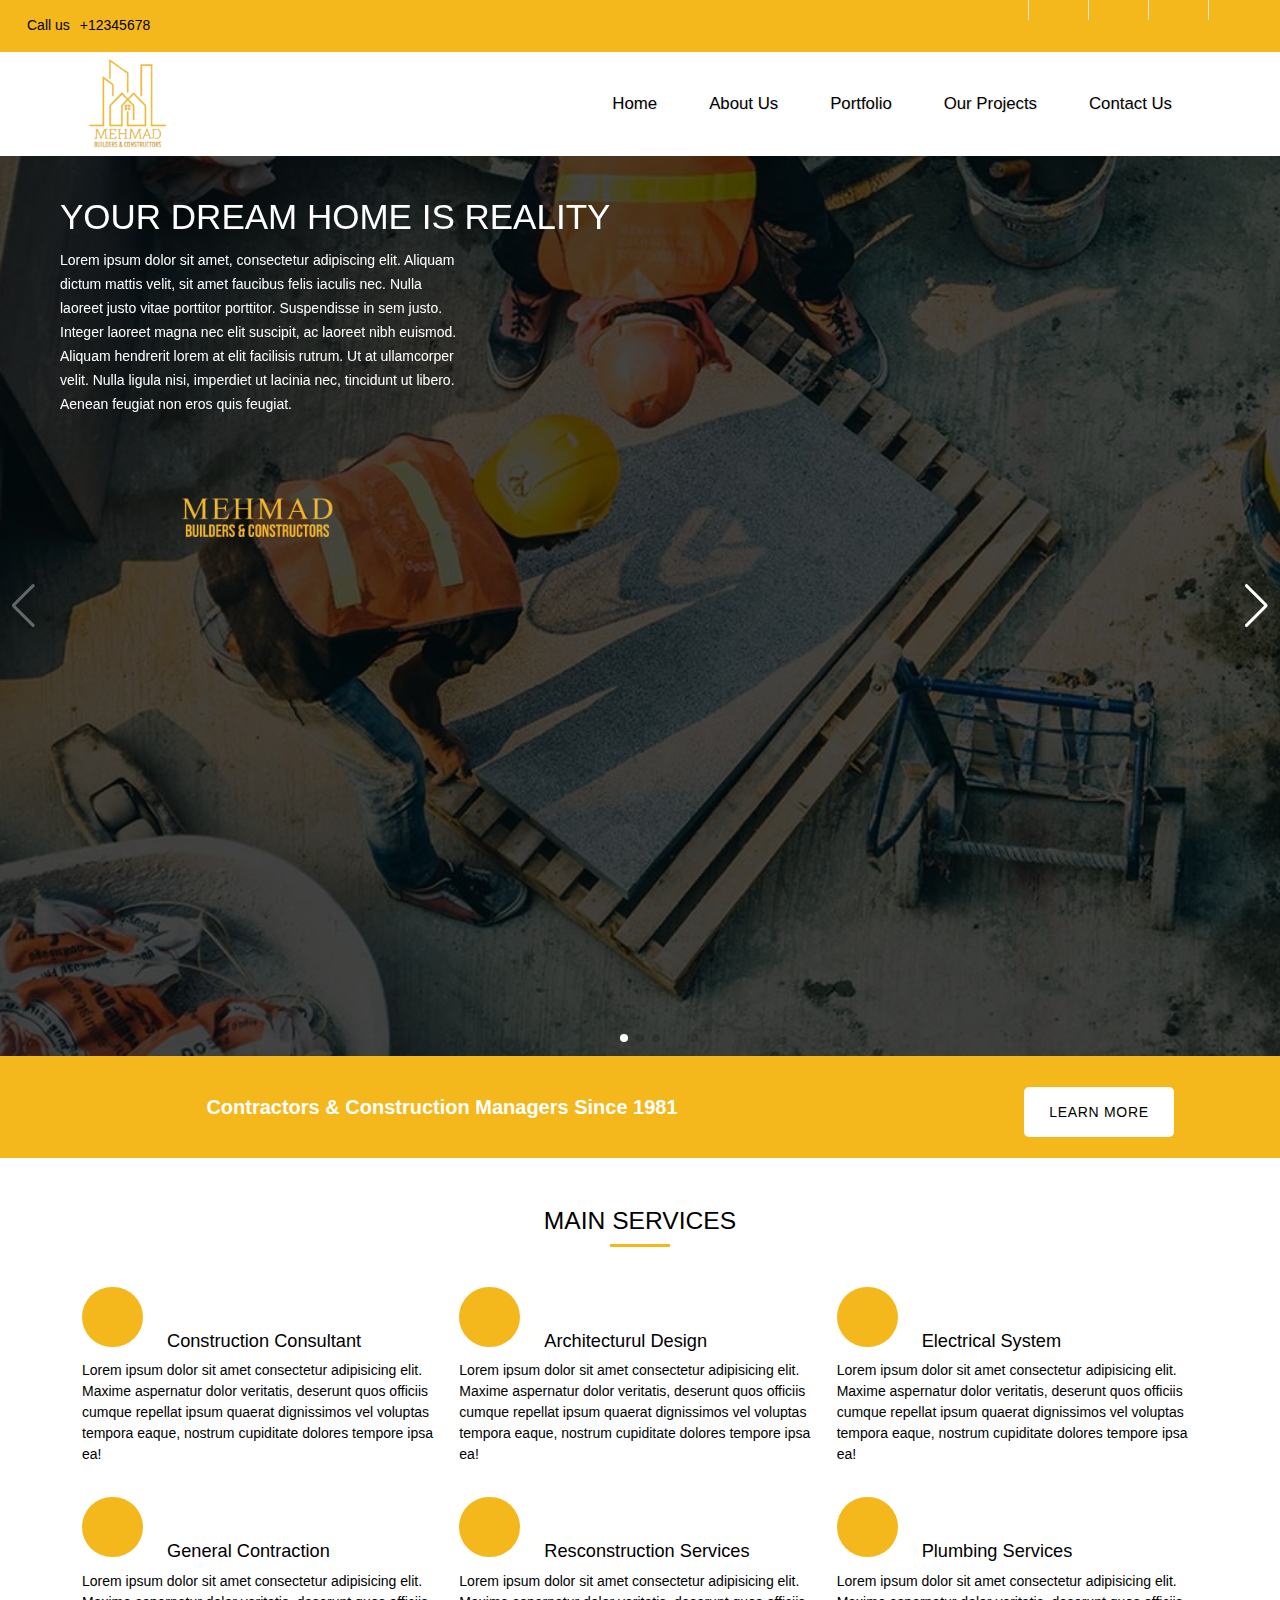
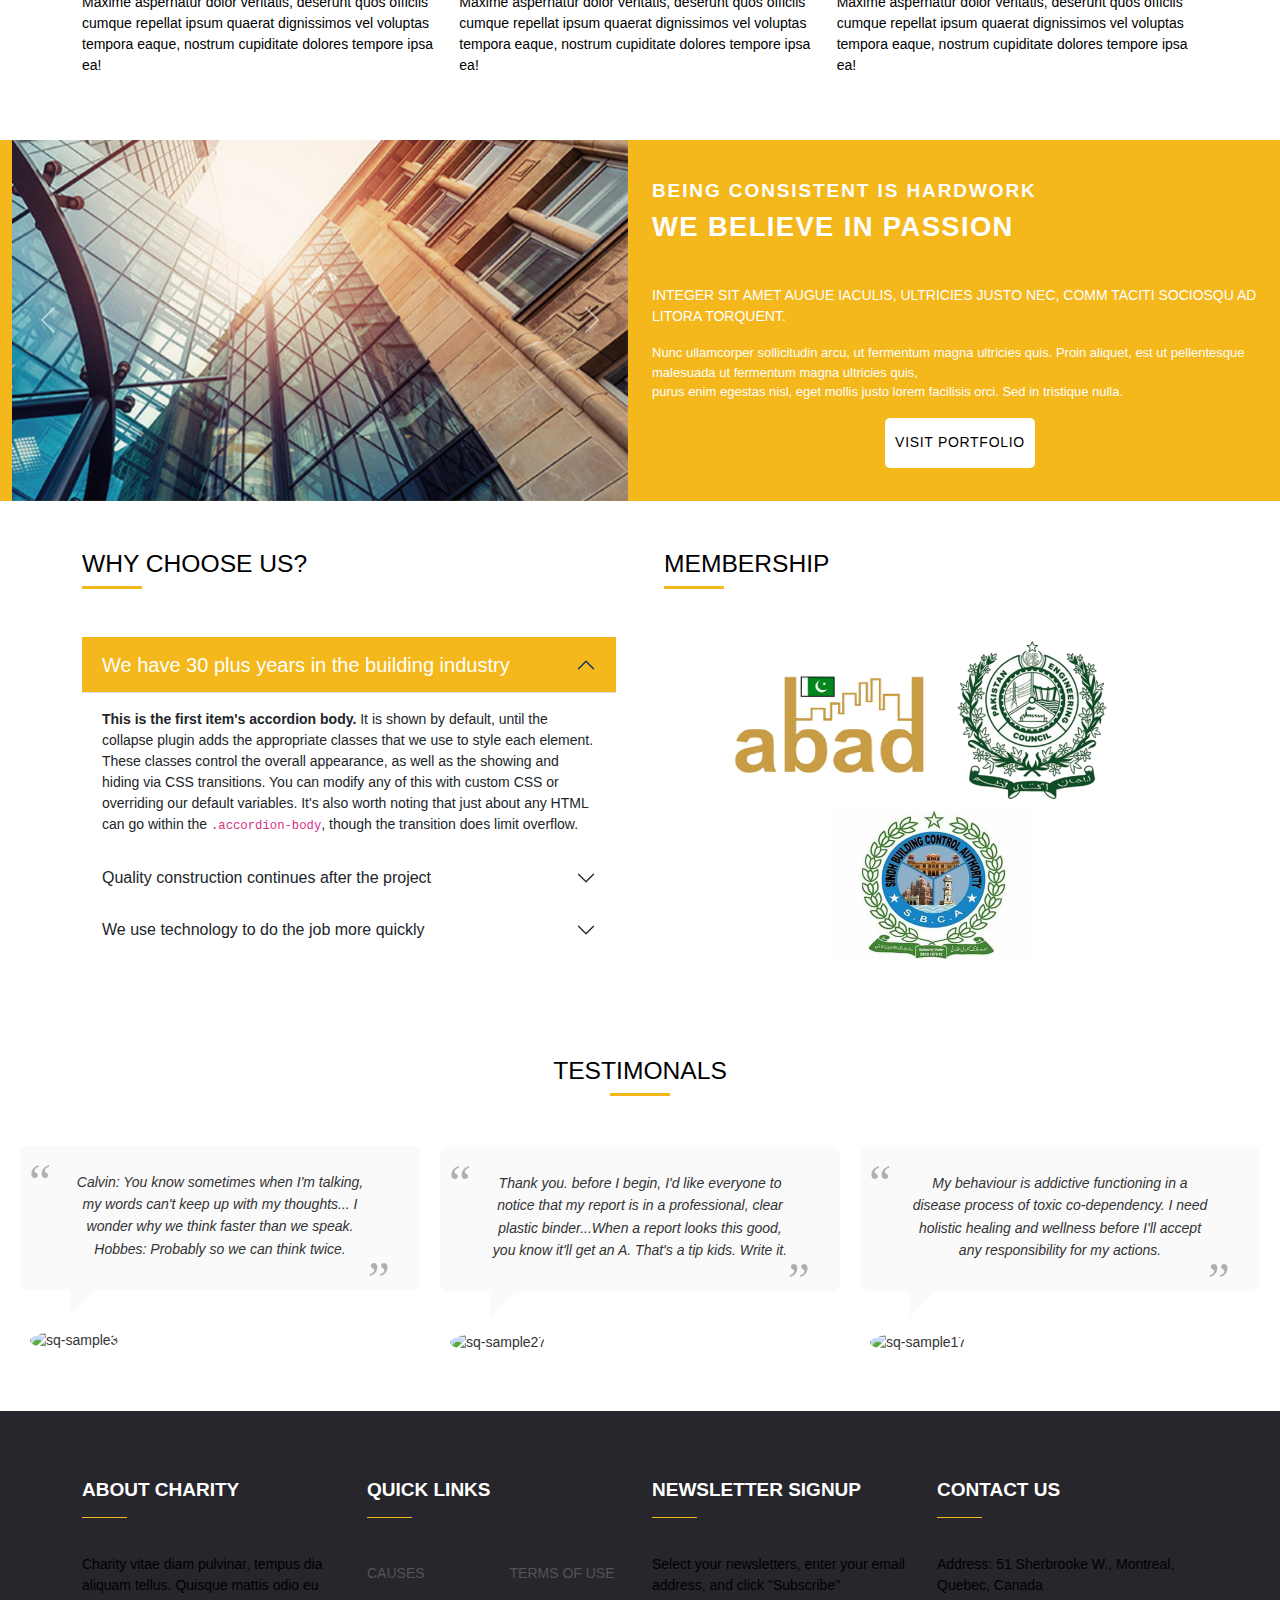
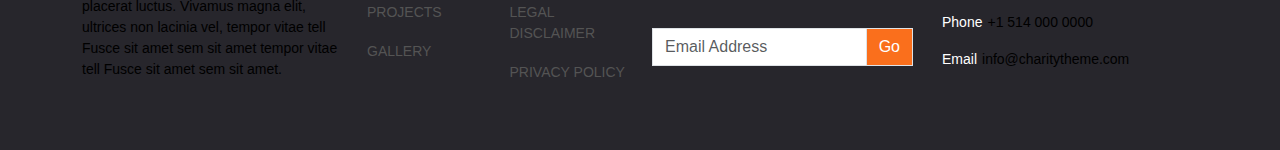
==== index.html @ 66dd7ca7 "landing page" ====
<!DOCTYPE html>
<html lang="en">

<head>
    <meta charset="UTF-8">
    <meta name="viewport" content="width=device-width, initial-scale=1.0">
    <title>Home</title>
    <!-- swiper -->
    <link rel="stylesheet" href="main.js">
    <link rel="stylesheet" href="https://cdn.jsdelivr.net/npm/swiper@11/swiper-bundle.min.css" />
    <!-- Font Awsome cdn -->
    <link rel="stylesheet" href="https://cdnjs.cloudflare.com/ajax/libs/font-awesome/6.6.0/css/all.min.css"
        integrity="sha512-Kc323vGBEqzTmouAECnVceyQqyqdsSiqLQISBL29aUW4U/M7pSPA/gEUZQqv1cwx4OnYxTxve5UMg5GT6L4JJg=="
        crossorigin="anonymous" referrerpolicy="no-referrer" />
    <!-- bootstrap link -->
    <link rel="stylesheet" href="https://cdn.jsdelivr.net/npm/bootstrap@5.3.3/dist/css/bootstrap.min.css">
    <!-- custom css -->
    <link rel="stylesheet" href="style.css">
</head>

<body>
    <!-- top bar -->
    <div id="top" class="container bg-body-secondary "></div>
    <div id="topBar" class="row ">
        <div id="lowerTopBar" class="col-md-6">
            <div class="call">
                <i style="padding-right: 15px;; font-size: larger;" class="fa-solid fa-phone-flip"></i>
                <p>Call us</p>
                <p style="padding-left: 10px;">+12345678</p>
            </div>
        </div>
        <div class="col-md-6">
            <div class="icons">
                <div class="fb">
                    <i style="color: white;" class="fa-brands fa-facebook-f"></i>
                </div>
                <div class="fb">
                    <i style="color: white;" class="fa-brands fa-twitter"></i>
                </div>
                <div class="fb">
                    <i style="color: white;" class="fa-brands fa-google-plus-g"></i>
                </div>
                <div class="fb">
                    <i style="color: white;" class="fa-brands fa-linkedin-in"></i>
                </div>
            </div>
        </div>
    </div>
    </div>
    <!-- navbar -->
    <nav class="navbar navbar-expand-lg p-0">
        <div class="container ">
            <a class="navbar-brand" href="#">
                <img style="max-width: 94px;" class="w-100 h-auto" src="assets/resize.png" alt="">
            </a>
            <button class="navbar-toggler" type="button" data-bs-toggle="collapse" data-bs-target="#navbarNav"
                aria-controls="navbarNav" aria-expanded="false" aria-label="Toggle navigation">
                <span class="navbar-toggler-icon"></span>
            </button>
            <div class="collapse navbar-collapse " id="navbarNav">
                <ul class="navbar-nav w-100 justify-content-end">
                    <li class="nav-item">
                        <a class="nav-link active" aria-current="page" href="#">Home</a>
                    </li>
                    <li class="nav-item">
                        <a class="nav-link active" aria-current="page" href="#">About Us</a>
                    </li>
                    <li class="nav-item">
                        <a class="nav-link active" aria-current="page" href="#">Portfolio</a>
                    </li>
                    <li class="nav-item">
                        <a class="nav-link active" aria-current="page" href="#">Our Projects</a>
                    </li>
                    <li class="nav-item">
                        <a class="nav-link active" aria-current="page" href="#">Contact Us</a>
                    </li>

                </ul>
            </div>
        </div>
    </nav>
    <!-- slider -->


    <div style="--swiper-navigation-color: #fff; --swiper-pagination-color: #fff" class="swiper mySwiper">
        <div class="parallax-bg" style="
            background-image: url(assets/construction-workers_t20_0AygKV.jpg);
            background-position: center;
            opacity: 0.3;
            " data-swiper-parallax="-23%">
        </div>
        <div class="swiper-wrapper">
            <div class="swiper-slide">
                <div class="title" data-swiper-parallax="-300">Your dream home is reality</div>
                <div class="text" data-swiper-parallax="-100">
                    <p style="color: white;">
                        Lorem ipsum dolor sit amet, consectetur adipiscing elit. Aliquam
                        dictum mattis velit, sit amet faucibus felis iaculis nec. Nulla
                        laoreet justo vitae porttitor porttitor. Suspendisse in sem justo.
                        Integer laoreet magna nec elit suscipit, ac laoreet nibh euismod.
                        Aliquam hendrerit lorem at elit facilisis rutrum. Ut at
                        ullamcorper velit. Nulla ligula nisi, imperdiet ut lacinia nec,
                        tincidunt ut libero. Aenean feugiat non eros quis feugiat.
                    </p>
                    <img style=" height: auto; width: 100%;" src="assets/text.png"
                        alt="Mehmad Builders and Constructors">
                </div>
            </div>
            <div class="swiper-slide">
                <div class="title" data-swiper-parallax="-300">innovation meets transformation</div>
                <div class="text" data-swiper-parallax="-100">
                    <p style="color: white;">
                        Lorem ipsum dolor sit amet, consectetur adipiscing elit. Aliquam
                        dictum mattis velit, sit amet faucibus felis iaculis nec. Nulla
                        laoreet justo vitae porttitor porttitor. Suspendisse in sem justo.
                        Integer laoreet magna nec elit suscipit, ac laoreet nibh euismod.
                        Aliquam hendrerit lorem at elit facilisis rutrum. Ut at
                        ullamcorper velit. Nulla ligula nisi, imperdiet ut lacinia nec,
                        tincidunt ut libero. Aenean feugiat non eros quis feugiat.
                    </p>
                    <img style="height: auto; width: 100%;" src="assets/text.png"
                        alt="Mehmad Builders and Constructors">
                </div>
            </div>
            <div class="swiper-slide">
                <div class="title" data-swiper-parallax="-300">we nail it</div>
                <div class="text" data-swiper-parallax="-100">
                    <p style="color: white;">
                        Lorem ipsum dolor sit amet, consectetur adipiscing elit. Aliquam
                        dictum mattis velit, sit amet faucibus felis iaculis nec. Nulla
                        laoreet justo vitae porttitor porttitor. Suspendisse in sem justo.
                        Integer laoreet magna nec elit suscipit, ac laoreet nibh euismod.
                        Aliquam hendrerit lorem at elit facilisis rutrum. Ut at
                        ullamcorper velit. Nulla ligula nisi, imperdiet ut lacinia nec,
                        tincidunt ut libero. Aenean feugiat non eros quis feugiat.
                    </p>
                    <img style="height: auto; width: 100%;" src="assets/text.png"
                        alt="Mehmad Builders and Constructors">
                </div>
            </div>
        </div>
        <div class="swiper-button-next"></div>
        <div class="swiper-button-prev"></div>
        <div class="swiper-pagination"></div>
    </div>


    <!-- lowersection -->
    <div class="lower">
        <div class="container">
            <div id="lowerRow" class="row ">
                <div class="col-md-8 m-auto">
                    <h2 class="secHeading m-auto">Contractors & Construction Managers Since 1981</h2>
                </div>
                <div class="col-md-4 m-auto text-right text-center-mobile">
                    <div class="lowerBtn">
                        <button class="LowerBtn">learn more</button>
                    </div>
                </div>
            </div>
        </div>
    </div>
    <!-- services -->
    <div class="container mt-5 ">
        <h2 class="servHeading text-center">main services</h2>
        <div class="line m-auto"></div>
        <div class="row g-3 mt-2 pt-3">
            <div class="col-md-4">
                <div style="align-items: baseline;" class="d-flex">
                    <i id="serveIcon" class="fa-solid fa-person-chalkboard"></i>
                    <h3 class="servHead ps-4">construction consultant</h3>
                </div>
                <p>Lorem ipsum dolor sit amet consectetur adipisicing elit.
                    Maxime aspernatur dolor veritatis, deserunt quos officiis
                    cumque repellat ipsum quaerat dignissimos vel voluptas
                    tempora eaque, nostrum cupiditate dolores tempore ipsa ea!
                </p>
            </div>
            <div class="col-md-4">
                <div style="align-items: baseline;" class="d-flex">
                    <i id="serveIcon" class="fa-solid fa-compass-drafting"></i>
                    <h3 class="servHead ps-4">architecturul design</h3>
                </div>
                <p>Lorem ipsum dolor sit amet consectetur adipisicing elit.
                    Maxime aspernatur dolor veritatis, deserunt quos officiis
                    cumque repellat ipsum quaerat dignissimos vel voluptas
                    tempora eaque, nostrum cupiditate dolores tempore ipsa ea!
                </p>
            </div>
            <div class="col-md-4">
                <div style="align-items: baseline;" class="d-flex">
                    <i id="serveIcon" class="fa-solid fa-lightbulb"></i>
                    <h3 class="servHead ps-4">electrical system</h3>
                </div>
                <p>Lorem ipsum dolor sit amet consectetur adipisicing elit.
                    Maxime aspernatur dolor veritatis, deserunt quos officiis
                    cumque repellat ipsum quaerat dignissimos vel voluptas
                    tempora eaque, nostrum cupiditate dolores tempore ipsa ea!
                </p>
            </div>
            <div class="col-md-4">
                <div style="align-items: baseline;" class="d-flex">
                    <i id="serveIcon" class="fa-solid fa-file-contract"></i>
                    <h3 class="servHead ps-4">general contraction</h3>
                </div>
                <p>Lorem ipsum dolor sit amet consectetur adipisicing elit.
                    Maxime aspernatur dolor veritatis, deserunt quos officiis
                    cumque repellat ipsum quaerat dignissimos vel voluptas
                    tempora eaque, nostrum cupiditate dolores tempore ipsa ea!
                </p>
            </div>
            <div class="col-md-4">
                <div style="align-items: baseline;" class="d-flex">
                    <i id="serveIcon" class="fa-solid fa-oil-well"></i>
                    <h3 class="servHead ps-4">Resconstruction Services</h3>
                </div>
                <p>Lorem ipsum dolor sit amet consectetur adipisicing elit.
                    Maxime aspernatur dolor veritatis, deserunt quos officiis
                    cumque repellat ipsum quaerat dignissimos vel voluptas
                    tempora eaque, nostrum cupiditate dolores tempore ipsa ea!
                </p>
            </div>
            <div class="col-md-4">
                <div style="align-items: baseline;" class="d-flex">
                    <i id="serveIcon" class="fa-solid fa-wrench"></i>
                    <h3 class="servHead ps-4">plumbing services</h3>
                </div>
                <p>Lorem ipsum dolor sit amet consectetur adipisicing elit.
                    Maxime aspernatur dolor veritatis, deserunt quos officiis
                    cumque repellat ipsum quaerat dignissimos vel voluptas
                    tempora eaque, nostrum cupiditate dolores tempore ipsa ea!
                </p>
            </div>
        </div>
    </div>
    <!-- our work -->
    <div class="container-fluid mt-5">
        <div id="myspon" class="row">
            <div id="carouselExample" class="carousel slide col-lg-6 ">
                <div class="carousel-inner">
                    <div class="carousel-item active">
                        <img src="assets2/1.png" class="d-block w-100" alt="...">
                    </div>
                    <div class="carousel-item">
                        <img src="assets2/Untitled design.png" class="d-block w-100" alt="...">
                    </div>
                </div>
                <button class="carousel-control-prev" type="button" data-bs-target="#carouselExample"
                    data-bs-slide="prev">
                    <span class="carousel-control-prev-icon" aria-hidden="true"></span>
                    <span class="visually-hidden">Previous</span>
                </button>
                <button class="carousel-control-next" type="button" data-bs-target="#carouselExample"
                    data-bs-slide="next">
                    <span class="carousel-control-next-icon" aria-hidden="true"></span>
                    <span class="visually-hidden">Next</span>
                </button>
            </div>
            <div id="spon" class="col-lg-6 m-md-auto">
                <h4 class="sponhead">being consistent is hardwork</h4>
                <h2 class="sponhead2">we believe in passion</h2>
                <div class="sponLine"></div>
                <p class="sponhead3">
                    Integer sit amet augue iaculis, ultricies justo nec, comm taciti sociosqu ad litora torquent.
                </p>
                <p class="sponhead4">
                    Nunc ullamcorper sollicitudin arcu, ut fermentum magna ultricies quis. Proin aliquet, est ut
                    pellentesque malesuada ut fermentum magna ultricies quis, <br>
                    purus enim egestas nisl, eget mollis justo lorem facilisis orci. Sed in tristique nulla.
                </p>
                <div style="margin-bottom: 10px;" class="text-center">
                    <button class="LowerBtn">visit Portfolio</button>
                </div>
            </div>
        </div>
    </div>
    <!-- facts -->

    <!-- <div id="factImg">
        <div class="container">

        </div>
    </div> -->
    <!-- why choose us? -->
    <div class="container my-5">
        <div class="row g-5">
            <div class="col-md-6">
                <h2 class="servHeadingCert ">why choose us?</h2>
                <div class="lineCert "></div>
                <div class="accordion mt-5" id="accordionExample">
                    <div style="border: none;" class="accordion-item ">
                        <h2 class="accordion-header ">
                            <button class="accordion-button acorBtn rounded-0" type="button" data-bs-toggle="collapse"
                                data-bs-target="#collapseOne" aria-expanded="true" aria-controls="collapseOne">
                                We have 30 plus years in the building industry
                            </button>
                        </h2>
                        <div id="collapseOne" class="accordion-collapse collapse show"
                            data-bs-parent="#accordionExample">
                            <div class="accordion-body">
                                <strong>This is the first item's accordion body.</strong> It is shown by default, until
                                the collapse plugin adds the appropriate classes that we use to style each element.
                                These classes control the overall appearance, as well as the showing and hiding via CSS
                                transitions. You can modify any of this with custom CSS or overriding our default
                                variables. It's also worth noting that just about any HTML can go within the
                                <code>.accordion-body</code>, though the transition does limit overflow.
                            </div>
                        </div>
                    </div>
                    <div style="border: none;" class="accordion-item">
                        <h2 class="accordion-header">
                            <button class="accordion-button collapsed rounded-0" type="button" data-bs-toggle="collapse"
                                data-bs-target="#collapseTwo" aria-expanded="false" aria-controls="collapseTwo">
                                Quality construction continues after the project
                            </button>
                        </h2>
                        <div id="collapseTwo" class="accordion-collapse collapse" data-bs-parent="#accordionExample">
                            <div class="accordion-body">
                                <strong>This is the second item's accordion body.</strong> It is hidden by default,
                                until the collapse plugin adds the appropriate classes that we use to style each
                                element. These classes control the overall appearance, as well as the showing and hiding
                                via CSS transitions. You can modify any of this with custom CSS or overriding our
                                default variables. It's also worth noting that just about any HTML can go within the
                                <code>.accordion-body</code>, though the transition does limit overflow.
                            </div>
                        </div>
                    </div>
                    <div style="border: none;" class="accordion-item">
                        <h2 class="accordion-header">
                            <button class="accordion-button collapsed rounded-0" type="button" data-bs-toggle="collapse"
                                data-bs-target="#collapseThree" aria-expanded="false" aria-controls="collapseThree">
                                We use technology to do the job more quickly
                            </button>
                        </h2>
                        <div id="collapseThree" class="accordion-collapse collapse" data-bs-parent="#accordionExample">
                            <div class="accordion-body">
                                <strong>This is the third item's accordion body.</strong> It is hidden by default, until
                                the collapse plugin adds the appropriate classes that we use to style each element.
                                These classes control the overall appearance, as well as the showing and hiding via CSS
                                transitions. You can modify any of this with custom CSS or overriding our default
                                variables. It's also worth noting that just about any HTML can go within the
                                <code>.accordion-body</code>, though the transition does limit overflow.
                            </div>
                        </div>
                    </div>
                </div>
            </div>
            <div class="col-md-6">
                <h2 class="servHeadingCert">Membership</h2>
                <div class="lineCert mb-5"></div>
                <div class="cert mt-5 text-center ">
                    <img class="cert1" src="assets/Abad-Logo-copy.jpg" alt="">
                    <img class="cert2" src="assets/Pakistan_Engineering_Council_logo-1.png" alt="">
                    <img class="cert3" src="assets/sbca.jpg" alt="">
                </div>
            </div>
        </div>
    </div>
    <!-- testimonals -->
    <h2 class="servHeading text-center pt-5 mt-5">testimonals</h2>
    <div class="line m-auto"></div>
    <div id="body">
        <figure class="snip1157 mt-5">
            <blockquote>Calvin: You know sometimes when I'm talking, my words can't keep up with my thoughts...
                I wonder why we think faster than we speak. Hobbes: Probably so we can think twice.
                <div class="arrow"></div>
            </blockquote>
            <img src="https://s3-us-west-2.amazonaws.com/s.cdpn.io/331810/sq-sample3.jpg" alt="sq-sample3" />
        </figure>
        <figure class="snip1157 hover">
            <blockquote>Thank you. before I begin, I'd like everyone to notice that my report is in a professional,
                clear plastic binder...When a report looks this good, you know it'll get an A. That's a tip kids. Write
                it.
                <div class="arrow"></div>
            </blockquote>
            <img src="https://s3-us-west-2.amazonaws.com/s.cdpn.io/331810/sq-sample27.jpg" alt="sq-sample27" />
        </figure>
        <figure class="snip1157">
            <blockquote>My behaviour is addictive functioning in a disease process of toxic co-dependency.
                I need holistic healing and wellness before I'll accept any responsibility for my actions.
                <div class="arrow"></div>
            </blockquote>
            <img src="https://s3-us-west-2.amazonaws.com/s.cdpn.io/331810/sq-sample17.jpg" alt="sq-sample17" />
        </figure>
    </div>
    
    <!-- footer -->
    <div id="footer" class="container-fluid my-5">
        <div class="container">
            <div class="row py-5">
                <div class="col-md-3">
                    <h5 class="feat">about charity</h5>
                    <div class="sponLine my-3 "></div>
                    <p style="font-size: small; padding-top:20px; font-size: 0.875rem;">
                        Charity vitae diam pulvinar, tempus dia aliquam tellus. Quisque mattis odio eu
                        placerat luctus. Vivamus magna elit, ultrices non lacinia vel, tempor vitae tell Fusce sit amet
                        sem sit amet
                        tempor vitae tell Fusce sit amet sem sit amet.
                    </p>
                </div>
                <div class="col-md-3">
                    <h5 class="feat">quick links</h5>
                    <div class="sponLine my-3 "></div>
                    <div class="row">
                        <div class="col-md-6">
                            <ul class="link">
                                <a href="">
                                    <li>causes</li>
                                </a>
                                <a href="">
                                    <li>projects</li>
                                </a>
                                <a href="">
                                    <li>gallery</li>
                                </a>
                            </ul>
                        </div>
                        <div class="col-md-6">
                            <ul class="link">
                                <a href="">
                                    <li>Terms of use</li>
                                </a>
                                <a href="">
                                    <li>legal disclaimer</li>
                                </a>
                                <a href="">
                                    <li>privacy policy</li>
                                </a>
                            </ul>
                        </div>
                    </div>
                </div>
                <div class="col-md-3">
                    <h5 class="feat">newsletter signup</h5>
                    <div class="sponLine my-3 "></div>
                    <p style="font-size: small; padding-top:20px; font-size: 0.875rem;">
                        Select your newsletters, enter your email address, and click "Subscribe"
                    </p>
                    <div class="input-group pt-3">
                        <input placeholder="Email Address" type="text" class="form-control rounded-0 h-auto"
                            aria-label="Dollar amount (with dot and two decimal places)">
                        <span style="background: #fa6f1c; color: white;" class="input-group-text rounded-0">Go</span>
                    </div>
                </div>
                <div class="col-md-3">
                    <h5 class="feat">contact us</h5>
                    <div class="sponLine my-3 "></div>
                    <p style="font-size: small; padding-top:20px; font-size: 0.875rem;">
                        Address: 51 Sherbrooke W., Montreal, Quebec, Canada
                    </p>
                    <div class="iconss">
                        <i style="color: white;" class="fa-solid fa-phone-flip"></i>
                        <p style="padding: 0 5px; color: white;">Phone</p>
                        <p>+1 514 000 0000</p>
                    </div>
                    <div class="iconss">
                        <i style="color: white;" class="fa-regular fa-envelope"></i>
                        <p style="padding: 0 5px; color: white;">Email</p>
                        <p>info@charitytheme.com</p>
                    </div>
                </div>
            </div>
        </div>
    </div>
    <script src="https://cdn.jsdelivr.net/npm/bootstrap@5.3.3/dist/js/bootstrap.bundle.min.js"></script>
    <script src="https://cdn.jsdelivr.net/npm/swiper@11/swiper-bundle.min.js"></script>
    <script>
        var swiper = new Swiper(".mySwiper", {
            speed: 600,
            parallax: true,
            pagination: {
                el: ".swiper-pagination",
                clickable: true,
            },
            navigation: {
                nextEl: ".swiper-button-next",
                prevEl: ".swiper-button-prev",
            },
        });




    </script>
</body>

</html>
---- style.css ----
*{
    
}
h1, h2, h3, h4, h5, h6 {
    font-family: "Montserrat", sans-serif;
    color: #4b4b4b;
    /* font-weight: 500; */
    text-rendering: optimizeLegibility;
}
/* topBar */
#top{
    height: auto;
}
#topBar{
    margin: auto;
    background-color: #f4b71c;
}
.call{
    display: flex;
    padding-top: 15px;
}
.icons{
    display: flex;
    float: right;
}
.fb{
    padding: 10px;
    font-size: larger;
    border-left: 1px solid rgb(234 227 227);
    width: 60px;
    text-align: center;
    margin: 0;
    color: white;
}
.nav-item {
    padding: 0 18px;
    font-size: 1.2em;
}
.nav-link:hover {
    color: #f4b71c;
    
}
.nav-link{
    color: #fff;
    text-shadow: 1px 1px 1px rgba(0, 0, 0, 0.1);
}
html,
body {
  position: relative;
  height: 100%;
}

body {
  font-family: Helvetica Neue, Helvetica, Arial, sans-serif;
  font-size: 14px;
  color: #000;
  margin: 0;
  padding: 0;
}

.swiper {
  width: 100%;
  height: 100%;
  background: #000;
}

.swiper-slide {
  font-size: 18px;
  color: #fff;
  -webkit-box-sizing: border-box;
  box-sizing: border-box;
  padding: 40px 60px;
}

.parallax-bg {
  position: absolute;
  left: 0;
  top: 0;
  width: 130%;
  height: 100%;
  -webkit-background-size: cover;
  background-size: cover;
  background-position: center;
}

.swiper-slide .title {
  font-size: 35px;
  font-weight: 300;
  color: #fff;
  line-height: 42px;
  text-transform: uppercase;

}
.swiper-slide .text {
margin-top: 10px;
  font-size: 14px;
  max-width: 400px;
  line-height: 24px;
  color: #fff;;
}

/* .lower section */
.secHeading{
    font-size: 20px;
    color: white;
    font-weight: bold;
    text-align: center;
}
#lowerRow{
    height: auto;
    max-width: 100%;
}
.lower{
    height: auto;
    background-color: #f4b71c;
    padding: 21px 0;
}
.lowerBtn{
    float: right;
    margin-top: 10px;
    text-align: center;
}
.LowerBtn{
    color: black;
    background: white;
    text-transform: uppercase;
    font-size: 14px;
    width: 150px;
    height: 50px;
    border: none;
    border-radius: 5px;
    letter-spacing: 0.7px;
}
.LowerBtn:hover{
   color: white;
   background-color: black;
}
/* services */
#serveIcon{
    background: #f4b71c;
    font-size: xx-large;
    width: 61px;
    height: 60;
    height: 60px;
    border-radius: 30px;
    align-content: center;
    text-align: center;
    color: white;
}
#serveIcon:hover{
    background-color: white;
    border: 3px solid  #f4b71c;
    color:  #f4b71c;
}
.servHeading{
    font-size: 1.758em;
    text-transform: uppercase;
    color: black;
}
.line{
    height: 3px;
    width: 60px;
    background-color:#f4b71c;
}
.servHead{
    color: black;
    text-transform: capitalize;
    font-size: 1.3em;
}
/* our work */
#myspon{
    background-color:#f4b71c;
}
.rowImg{
    max-width: 100%;
    height: auto;
}
.sponhead{
    color: #fff;
    font-size: 19px;
    text-transform: uppercase;
    font-weight: bold;
    letter-spacing: 0.1em;
    padding-top: 17px;
}
.sponhead2{
    color: #fff;
    text-transform: uppercase;
    font-weight: bold;
    letter-spacing: 0.05em;
    font-size: 1.71429rem;
}.sponLine{
    width: 45px;
    height: 1px;
    background-color:#f4b71c;
    margin-top: 20px;
    margin-bottom: 20px;
}
.sponhead3{
    text-transform: uppercase;
    color: white;
}
.sponhead4{
    color: white;
    font-size: small;
}
.butn{
    display: flex;
}
#factImg{
    background-image: url(assets/bg-section-2.jpg);
}

/* <!-- testimonals --> */
figure.snip1157 {
    font-family: 'Raleway', Arial, sans-serif;
    position: relative;
    overflow: hidden;
    margin: 10px;
    min-width: 220px;
    max-width: 400px;
    width: 100%;
    color: #333;
    text-align: left;
    box-shadow: none !important;
    margin-top: 51px;
  }
  figure.snip1157 * {
    -webkit-box-sizing: border-box;
    box-sizing: border-box;
    -webkit-transition: all 0.35s cubic-bezier(0.25, 0.5, 0.5, 0.9);
    transition: all 0.35s cubic-bezier(0.25, 0.5, 0.5, 0.9);
  }
  figure.snip1157 img {
    max-width: 100%;
    vertical-align: middle;
    height: 90px;
    width: 90px;
    border-radius: 50%;
    margin: 40px 0 0 10px;
  }
  figure.snip1157 blockquote {
    display: block;
    border-radius: 8px;
    position: relative;
    background-color: #fafafa;
    padding: 25px 50px 30px 50px;
    font-weight: 500;
    margin: 0;
    line-height: 1.6em;
    font-style: italic;
    text-align: center;
  }
  figure.snip1157 blockquote:before,
  figure.snip1157 blockquote:after {
    font-family: 'FontAwesome';
    content: "\201C";
    position: absolute;
    font-size: 50px;
    opacity: 0.3;
    font-style: normal;
  }
  figure.snip1157 blockquote:before {
    top: 25px;
    left: 9px;
    color:#090704;
  }
  figure.snip1157 blockquote:after {
    content: "\201D";
    right: 30px;
    bottom: 0;
    color:#090704;
  }
  figure.snip1157 .arrow {
    top: 100%;
    width: 0;
    height: 0;
    border-left: 0 solid transparent;
    border-right: 25px solid transparent;
    border-top: 25px solid #fafafa;
    margin: 0;
    position: absolute;
  }
  #body {
    display: flex;
    justify-content: center;
    align-items: center;
    flex-flow: wrap;
    margin: 0;
    height:auto;
  }

/* why choose us */
.acorBtn{
    background-color: #f4b71c;
}
.accordion-header:active{
    background-color: #f4b71c;
}
.accordion-button:not(.collapsed) {
    background-color: #f4b71c;
    font-size: 20px;
    color: white;
}
.cert1{
    width: 100%;
    height: auto;
    max-width: 200px;
}
.cert2{
    width: 100%;
    height: auto;
    max-width: 200px;
}
.cert3{
    width: 100%;
    height: auto;
    max-width: 200px;
}
.servHeadingCert{
    font-size: 1.758em;
    text-transform: uppercase;
    color: black;
}
.lineCert{
    height: 3px;
    width: 60px;
    background-color:#f4b71c;
}
/* footer */
#footer{
    background: #27262c 
}
#footer h5{
    color: white;
    margin-bottom: 10px;
    margin-top: 20px;
}
.link{
    list-style-type: none;
    text-transform: uppercase;
    font-size: 0.875rem;
    padding: 0;
    margin-bottom: 10px;
    margin-top: 20px;
}
.link a{
    text-decoration: none;
    color: inherit;
}
.link li{
    padding: 9px 0;
    color: #545454;
}
.link a:hover{
    color: white;
}
.iconss{
    display: flex;
    align-items: baseline;
}
.feat{
    color: black;
    font-size: 19px;
    font-weight: 600;
    text-transform: uppercase;
}















@media (max-width : 1145px){
    /* #spon{
        height: 132px;
    } */
}
@media (max-width : 856px){
    figure.snip1157 {
        margin-top: 0;
      }
}
@media (max-width : 767px){
    .lowerBtn{
        float: none;
    }
}
@media (max-width : 516px){
    .servHeadingCert{
        text-align: center;
    }
    .lineCert{
        margin: auto;
    }
}
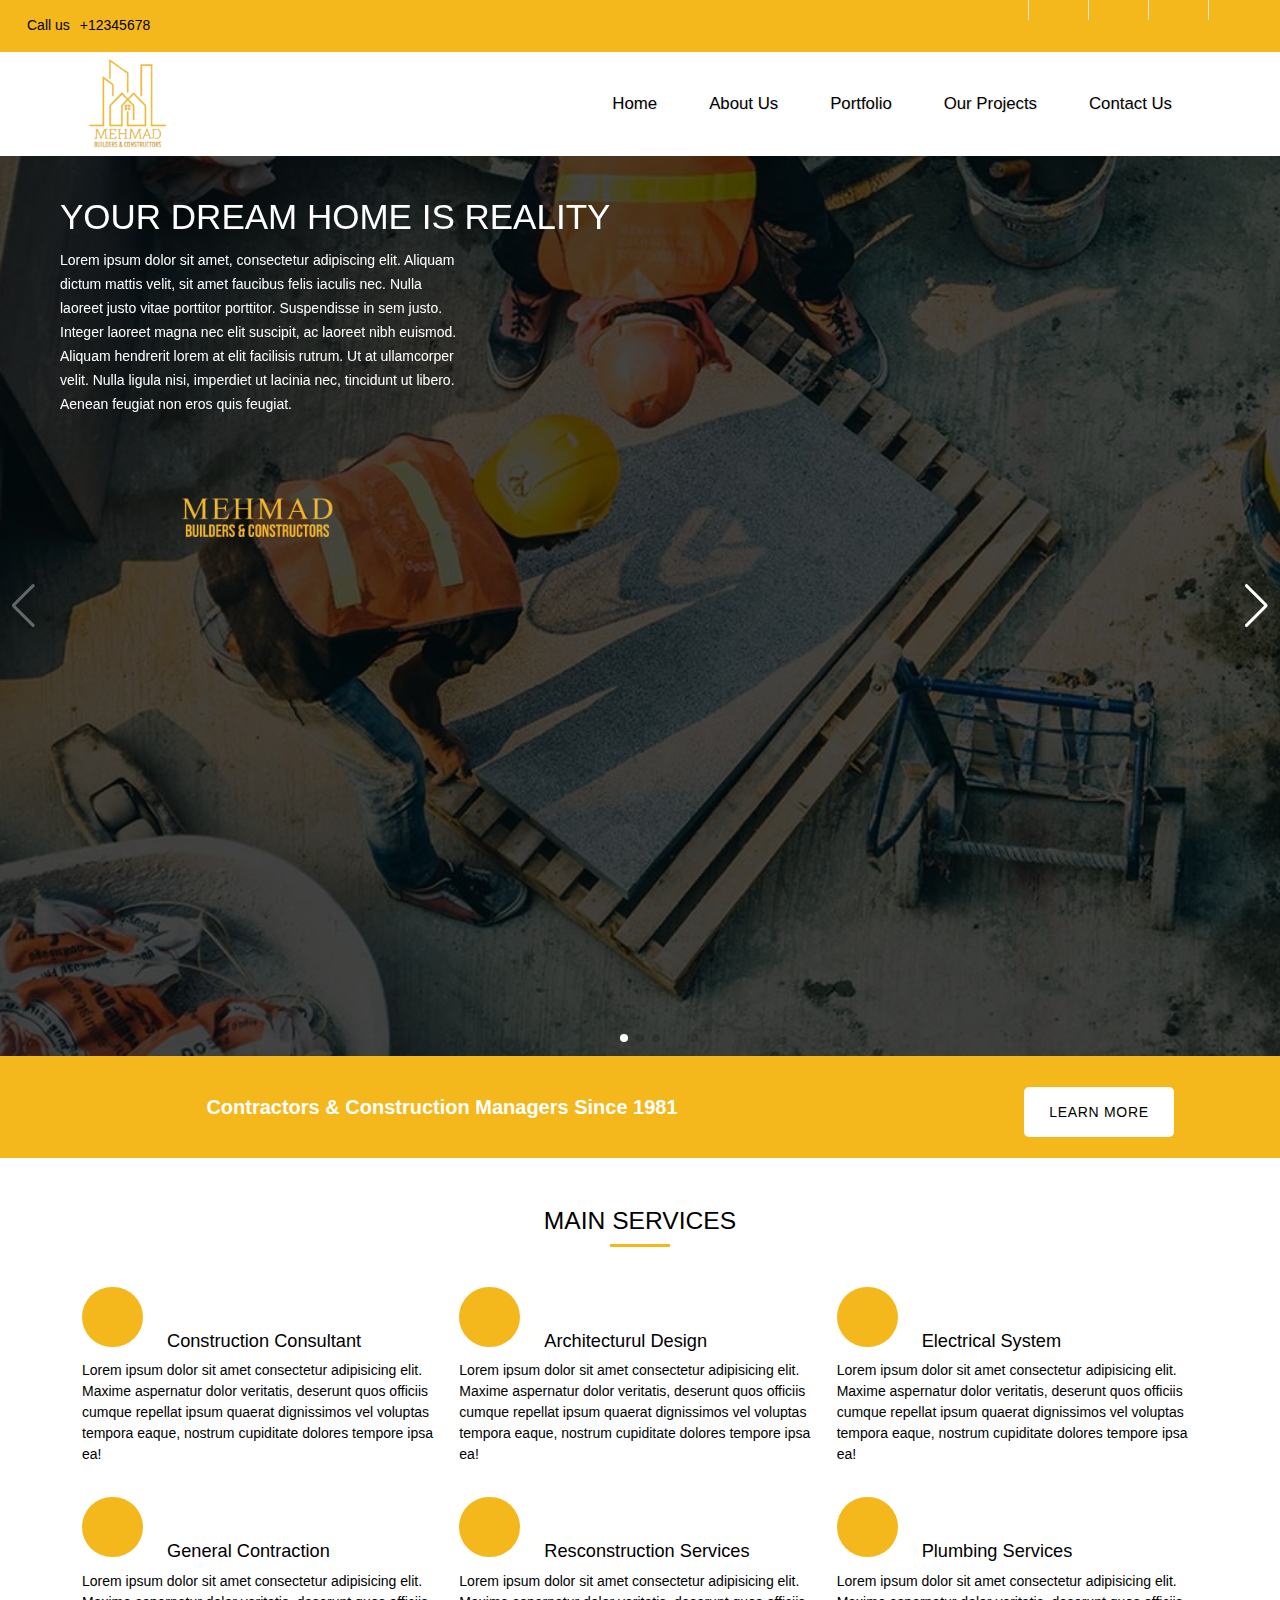
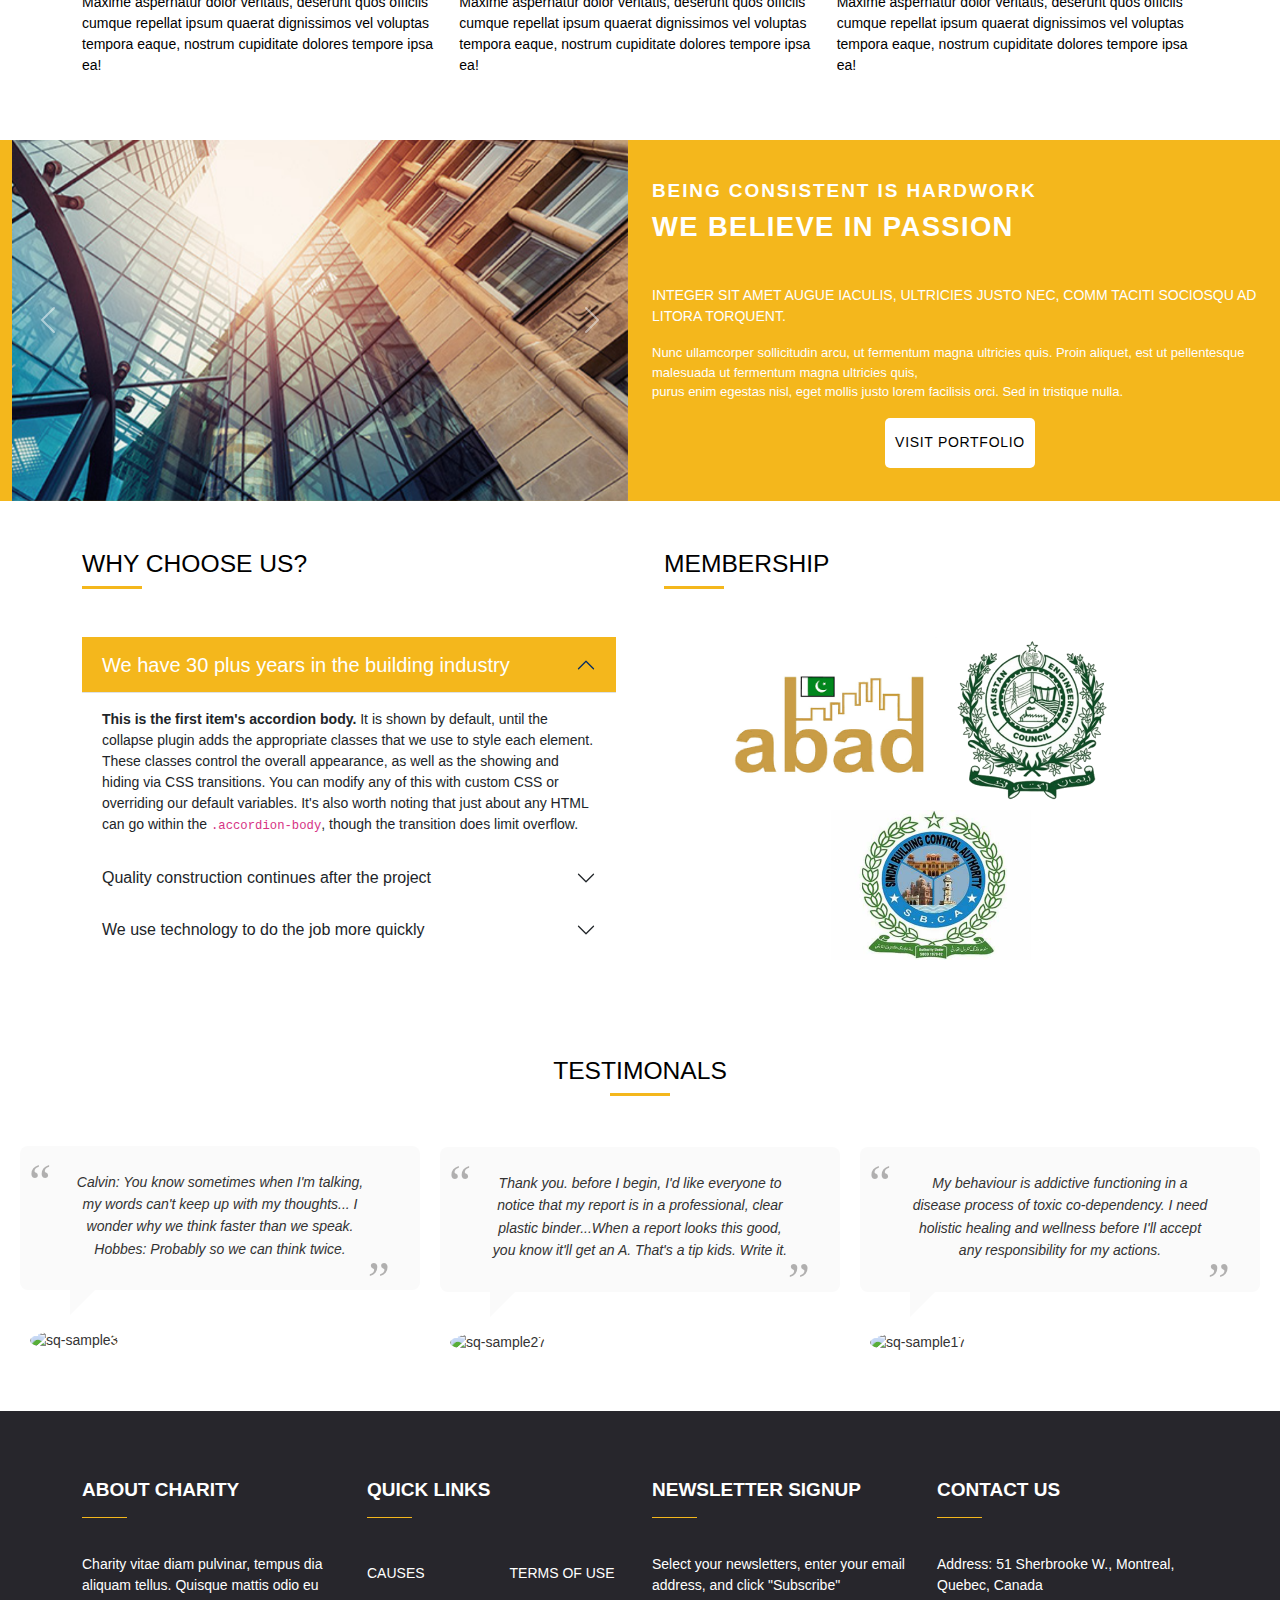
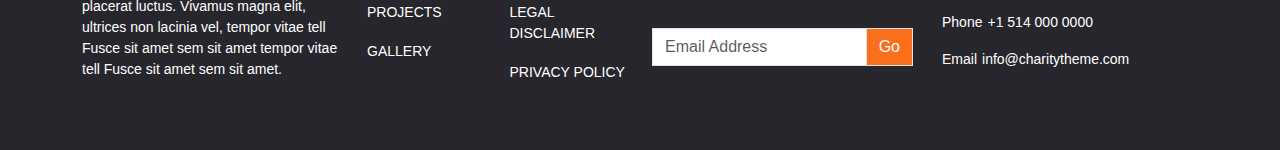
==== commit d66d0d36: "about us page" ====
--- a/index.html
+++ b/index.html
@@ -5,8 +5,8 @@
     <meta charset="UTF-8">
     <meta name="viewport" content="width=device-width, initial-scale=1.0">
     <title>Home</title>
+    <link rel="stylesheet" href="main.js">
     <!-- swiper -->
-    <link rel="stylesheet" href="main.js">
     <link rel="stylesheet" href="https://cdn.jsdelivr.net/npm/swiper@11/swiper-bundle.min.css" />
     <!-- Font Awsome cdn -->
     <link rel="stylesheet" href="https://cdnjs.cloudflare.com/ajax/libs/font-awesome/6.6.0/css/all.min.css"
@@ -391,7 +391,7 @@
                 <div class="col-md-3">
                     <h5 class="feat">about charity</h5>
                     <div class="sponLine my-3 "></div>
-                    <p style="font-size: small; padding-top:20px; font-size: 0.875rem;">
+                    <p style="font-size: small; padding-top:20px; font-size: 0.875rem; color: white;">
                         Charity vitae diam pulvinar, tempus dia aliquam tellus. Quisque mattis odio eu
                         placerat luctus. Vivamus magna elit, ultrices non lacinia vel, tempor vitae tell Fusce sit amet
                         sem sit amet
@@ -433,7 +433,7 @@
                 <div class="col-md-3">
                     <h5 class="feat">newsletter signup</h5>
                     <div class="sponLine my-3 "></div>
-                    <p style="font-size: small; padding-top:20px; font-size: 0.875rem;">
+                    <p style="color: white;font-size: small; padding-top:20px; font-size: 0.875rem;">
                         Select your newsletters, enter your email address, and click "Subscribe"
                     </p>
                     <div class="input-group pt-3">
@@ -445,18 +445,18 @@
                 <div class="col-md-3">
                     <h5 class="feat">contact us</h5>
                     <div class="sponLine my-3 "></div>
-                    <p style="font-size: small; padding-top:20px; font-size: 0.875rem;">
+                    <p style="color: white; font-size: small; padding-top:20px; font-size: 0.875rem;">
                         Address: 51 Sherbrooke W., Montreal, Quebec, Canada
                     </p>
                     <div class="iconss">
                         <i style="color: white;" class="fa-solid fa-phone-flip"></i>
                         <p style="padding: 0 5px; color: white;">Phone</p>
-                        <p>+1 514 000 0000</p>
+                        <p style="color: white;">+1 514 000 0000</p>
                     </div>
                     <div class="iconss">
                         <i style="color: white;" class="fa-regular fa-envelope"></i>
                         <p style="padding: 0 5px; color: white;">Email</p>
-                        <p>info@charitytheme.com</p>
+                        <p style="color: white;">info@charitytheme.com</p>
                     </div>
                 </div>
             </div>
--- a/style.css
+++ b/style.css
@@ -350,17 +350,18 @@
 }
 .link li{
     padding: 9px 0;
-    color: #545454;
-}
-.link a:hover{
-    color: white;
+    color: white;
+
+}
+.link li:hover{
+    color:#f4b71c;
 }
 .iconss{
     display: flex;
     align-items: baseline;
 }
 .feat{
-    color: black;
+    color:white;
     font-size: 19px;
     font-weight: 600;
     text-transform: uppercase;
@@ -403,6 +404,14 @@
         margin: auto;
     }
 }
-
-
-
+@media (max-width : 412px){
+    .icons{
+        float: left;
+    }
+    .fb{
+        border: none;
+    }
+}
+
+
+
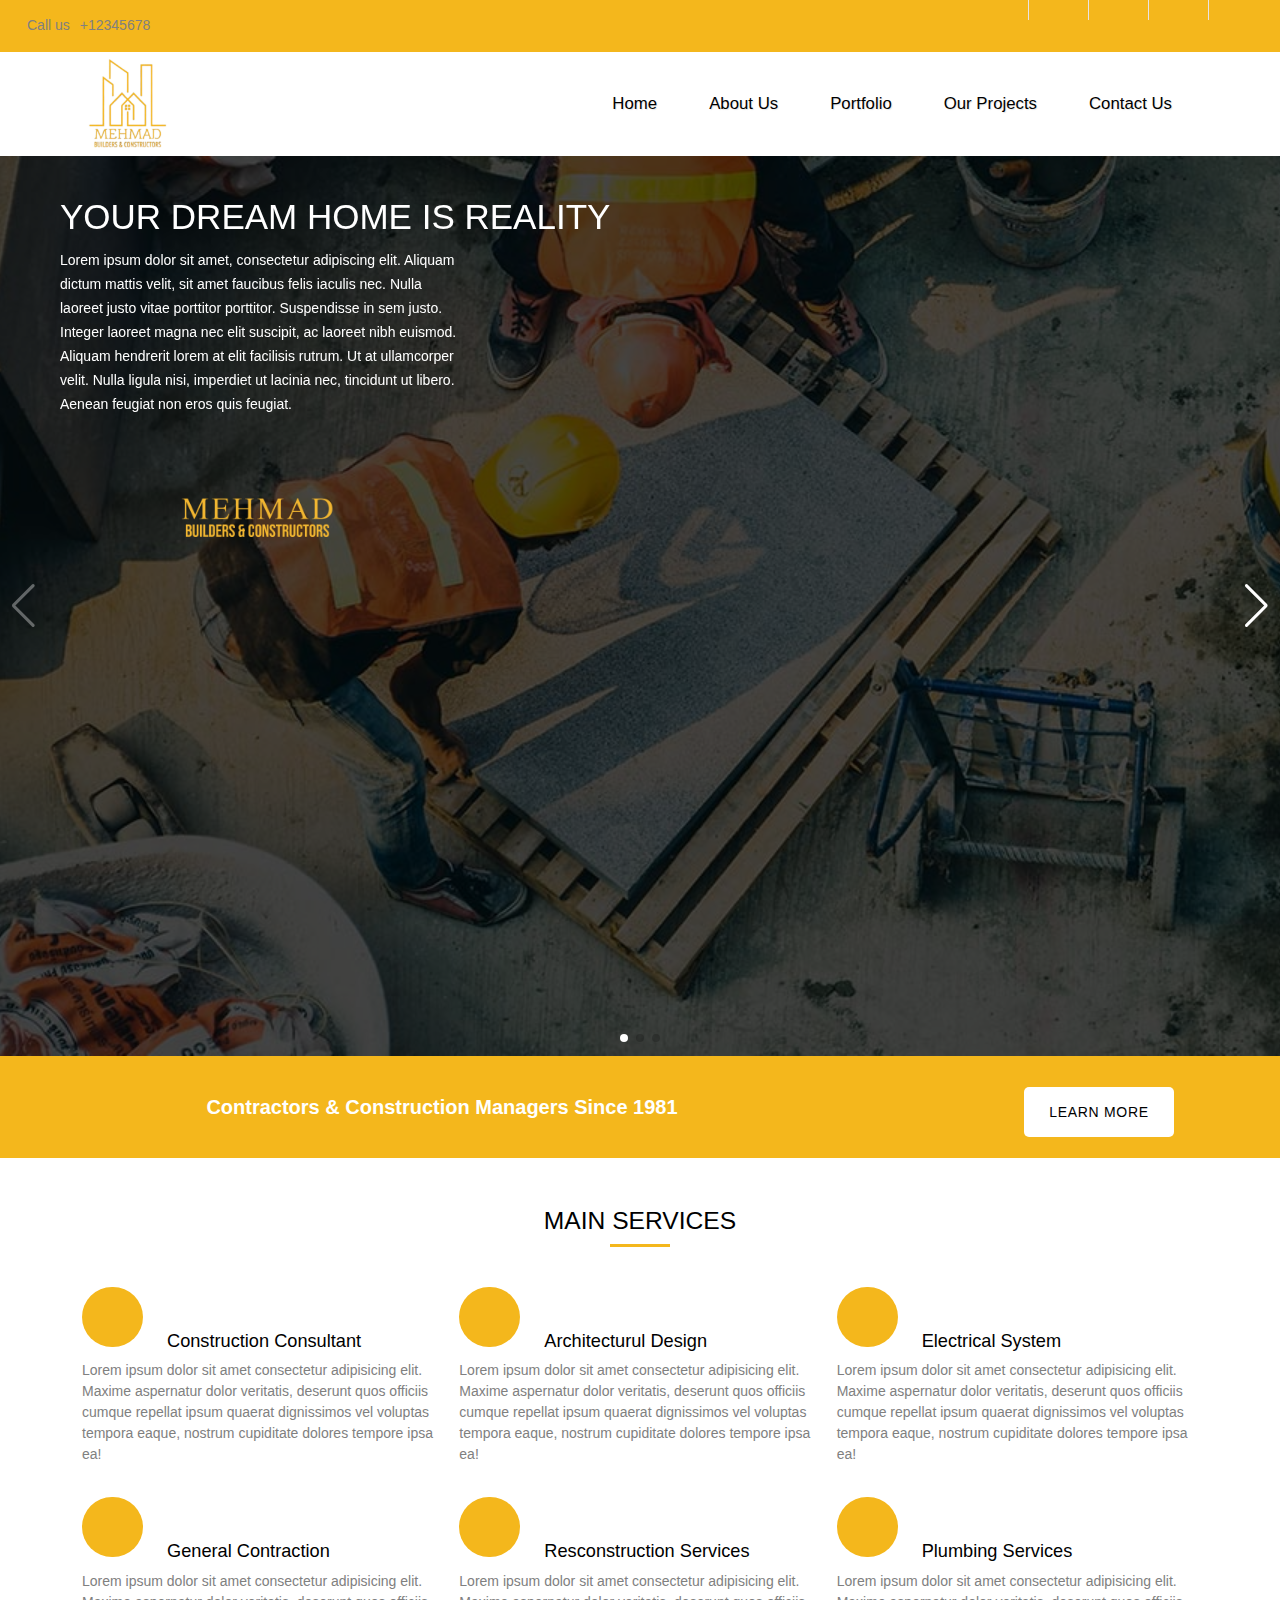
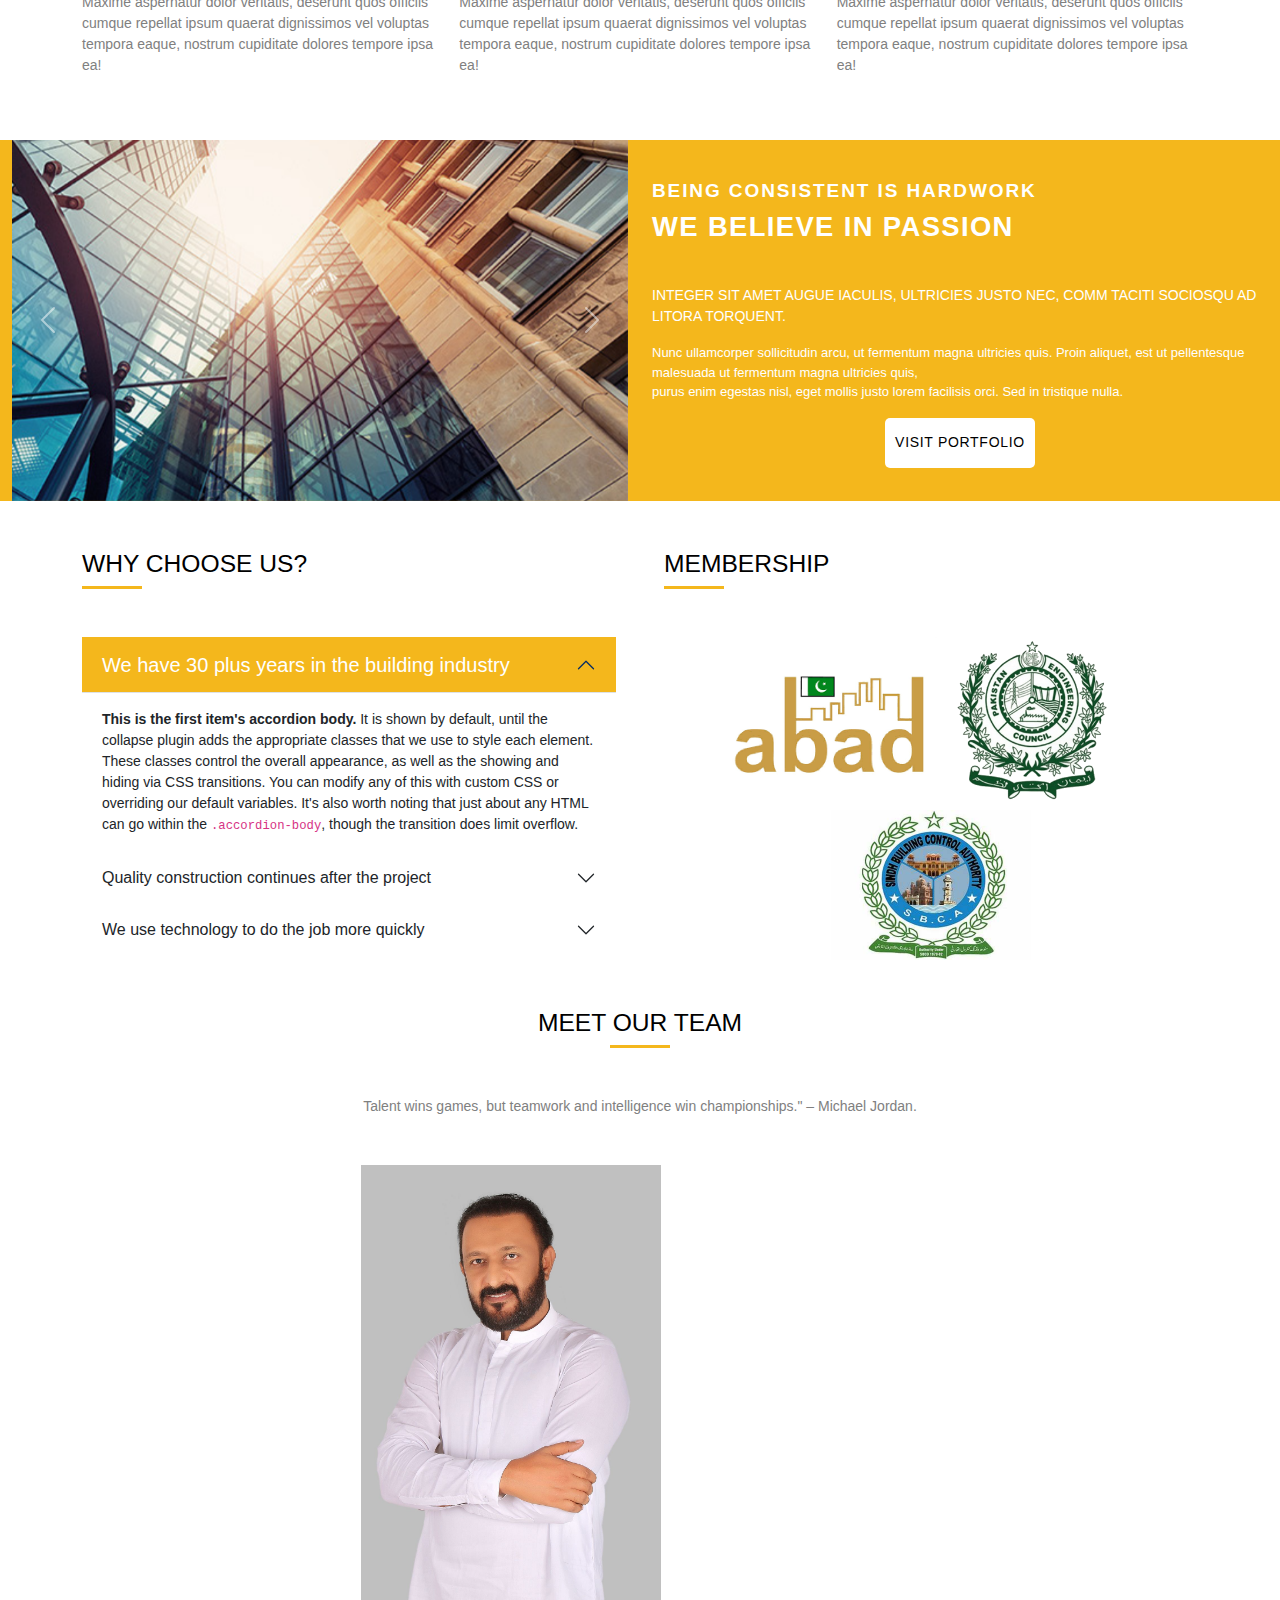
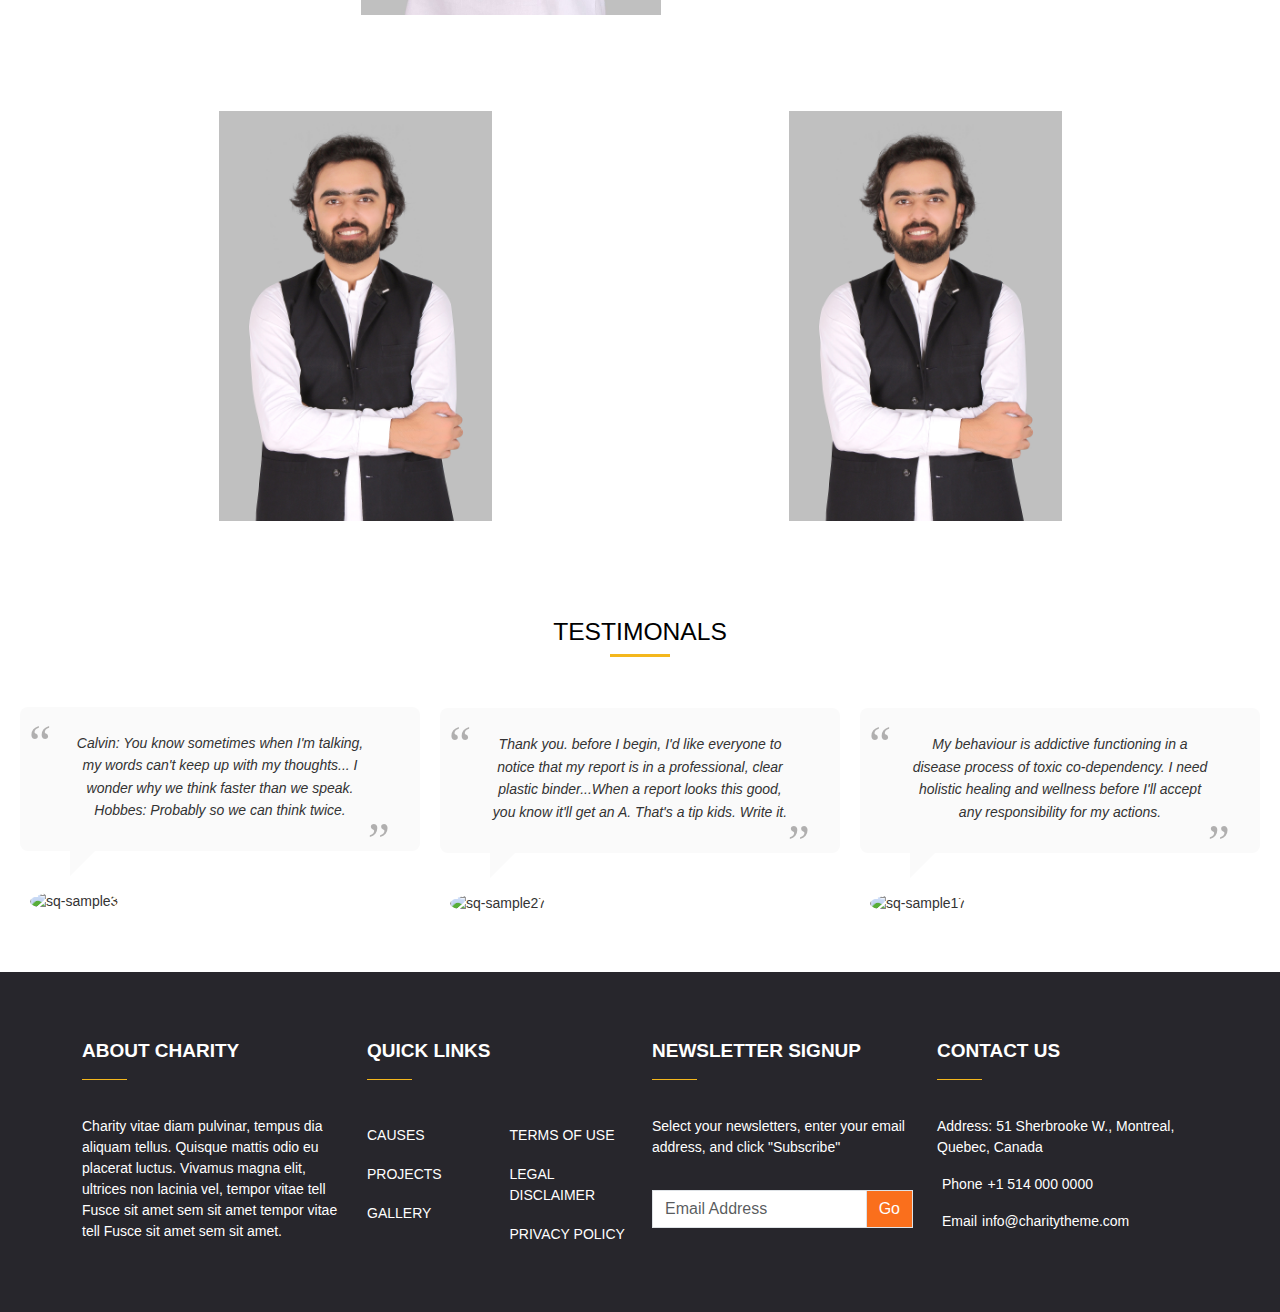
==== commit 45348d61: "about us page" ====
--- a/index.html
+++ b/index.html
@@ -63,7 +63,7 @@
                         <a class="nav-link active" aria-current="page" href="#">Home</a>
                     </li>
                     <li class="nav-item">
-                        <a class="nav-link active" aria-current="page" href="#">About Us</a>
+                        <a class="nav-link active" aria-current="page" href="aboutUs.html">About Us</a>
                     </li>
                     <li class="nav-item">
                         <a class="nav-link active" aria-current="page" href="#">Portfolio</a>
@@ -352,6 +352,51 @@
                     <img class="cert1" src="assets/Abad-Logo-copy.jpg" alt="">
                     <img class="cert2" src="assets/Pakistan_Engineering_Council_logo-1.png" alt="">
                     <img class="cert3" src="assets/sbca.jpg" alt="">
+                </div>
+            </div>
+        </div>
+    </div>
+    <!-- our team -->
+    <div class="container my-5">
+        <h2 class="servHeading text-center mt-5">Meet our team</h2>
+        <div class="line m-auto"></div>
+        <p class=" text-center mt-5">
+            Talent wins games, but teamwork and intelligence win championships." – Michael Jordan.
+        </p>
+        <div id="container" class="m-auto mt-5 ">
+            <img src="assets/ceo.jfif" alt="Avatar" class="imageTeam">
+            <div class="overlayTeam">
+                <div class=" px-2 mt-2">
+                    <h3>CEO</h3>
+                    <div  style="background-color: white; width: 30px; height: 1px;"></div>
+                    <h4 class="mt-2">Mr Akran Khan</h4>
+                    <p class=" mt-2">
+                        The CEO is responsible for making major corporate decisions, driving
+                        the direction of the company , A accountable to the board of directors
+                         or stakeholders of the company and are often the public face of the organization.
+                    </p>
+                </div>
+            </div>
+        </div>
+        <div class="row">
+            <div class="col-md-6  mt-5">
+                <div id="container" class="m-auto mt-5 ">
+                    <img src="assets/umair khan.jpg" alt="Avatar" class="imageTeam">
+                    <div class="overlayTeam">
+                        <div class="textTeam">
+                            text
+                        </div>
+                    </div>
+                </div>
+            </div>
+            <div class="col-md-6 mt-5">
+                <div id="container" class="m-auto mt-5 ">
+                    <img src="assets/umair khan.jpg" alt="Avatar" class="imageTeam">
+                    <div class="overlayTeam">
+                        <div class="textTeam">
+                            text
+                        </div>
+                    </div>
                 </div>
             </div>
         </div>
@@ -477,10 +522,6 @@
                 prevEl: ".swiper-button-prev",
             },
         });
-
-
-
-
     </script>
 </body>
 
--- a/style.css
+++ b/style.css
@@ -1,6 +1,7 @@
-*{
-    
-}
+
+    p{
+        color: gray;
+    }
 h1, h2, h3, h4, h5, h6 {
     font-family: "Montserrat", sans-serif;
     color: #4b4b4b;
@@ -367,19 +368,71 @@
     text-transform: uppercase;
 }
 
-
-
-
-
-
-
-
-
-
-
-
-
-
+/* about Us */
+div.scroll-container {
+    background-color: #333;
+    overflow: auto;
+    white-space: nowrap;
+    padding: 10px;
+  }
+  
+  div.scroll-container img {
+    padding: 10px;
+  }
+
+  /* background section */
+
+#bg-img{
+    background-image: url(assets2/bg-section-3.jpg);
+    background-repeat: no-repeat;
+    background-attachment: fixed;
+    background-size: cover;
+    background-color: aqua;
+    width: 100%;
+}
+/* our team */
+
+#container {
+  position: relative;
+  width: 50%;
+}
+
+.imageTeam {
+  display: block;
+  width: 100%;
+  height: auto;
+  max-width: 300px;
+}
+
+.overlayTeam {
+  position: absolute;
+  bottom: 100%;
+  left: 0;
+  right: 0;
+  background-color: black;
+  overflow: hidden;
+  width: 100%;
+  height:0;
+  transition: .5s ease;
+  max-width: 320px;
+}
+
+#container:hover .overlayTeam {
+  bottom: 0;
+  height: 100%;
+}
+
+.textTeam {
+    padding-left: 10px;
+  color: white;
+  position: absolute;
+  top: 50%;
+  left: 50%;
+  -webkit-transform: translate(-50%, -50%);
+  -ms-transform: translate(-50%, -50%);
+  transform: translate(-50%, -50%);
+  text-align: center;
+}
 
 @media (max-width : 1145px){
     /* #spon{
@@ -414,4 +467,3 @@
 }
 
 
-
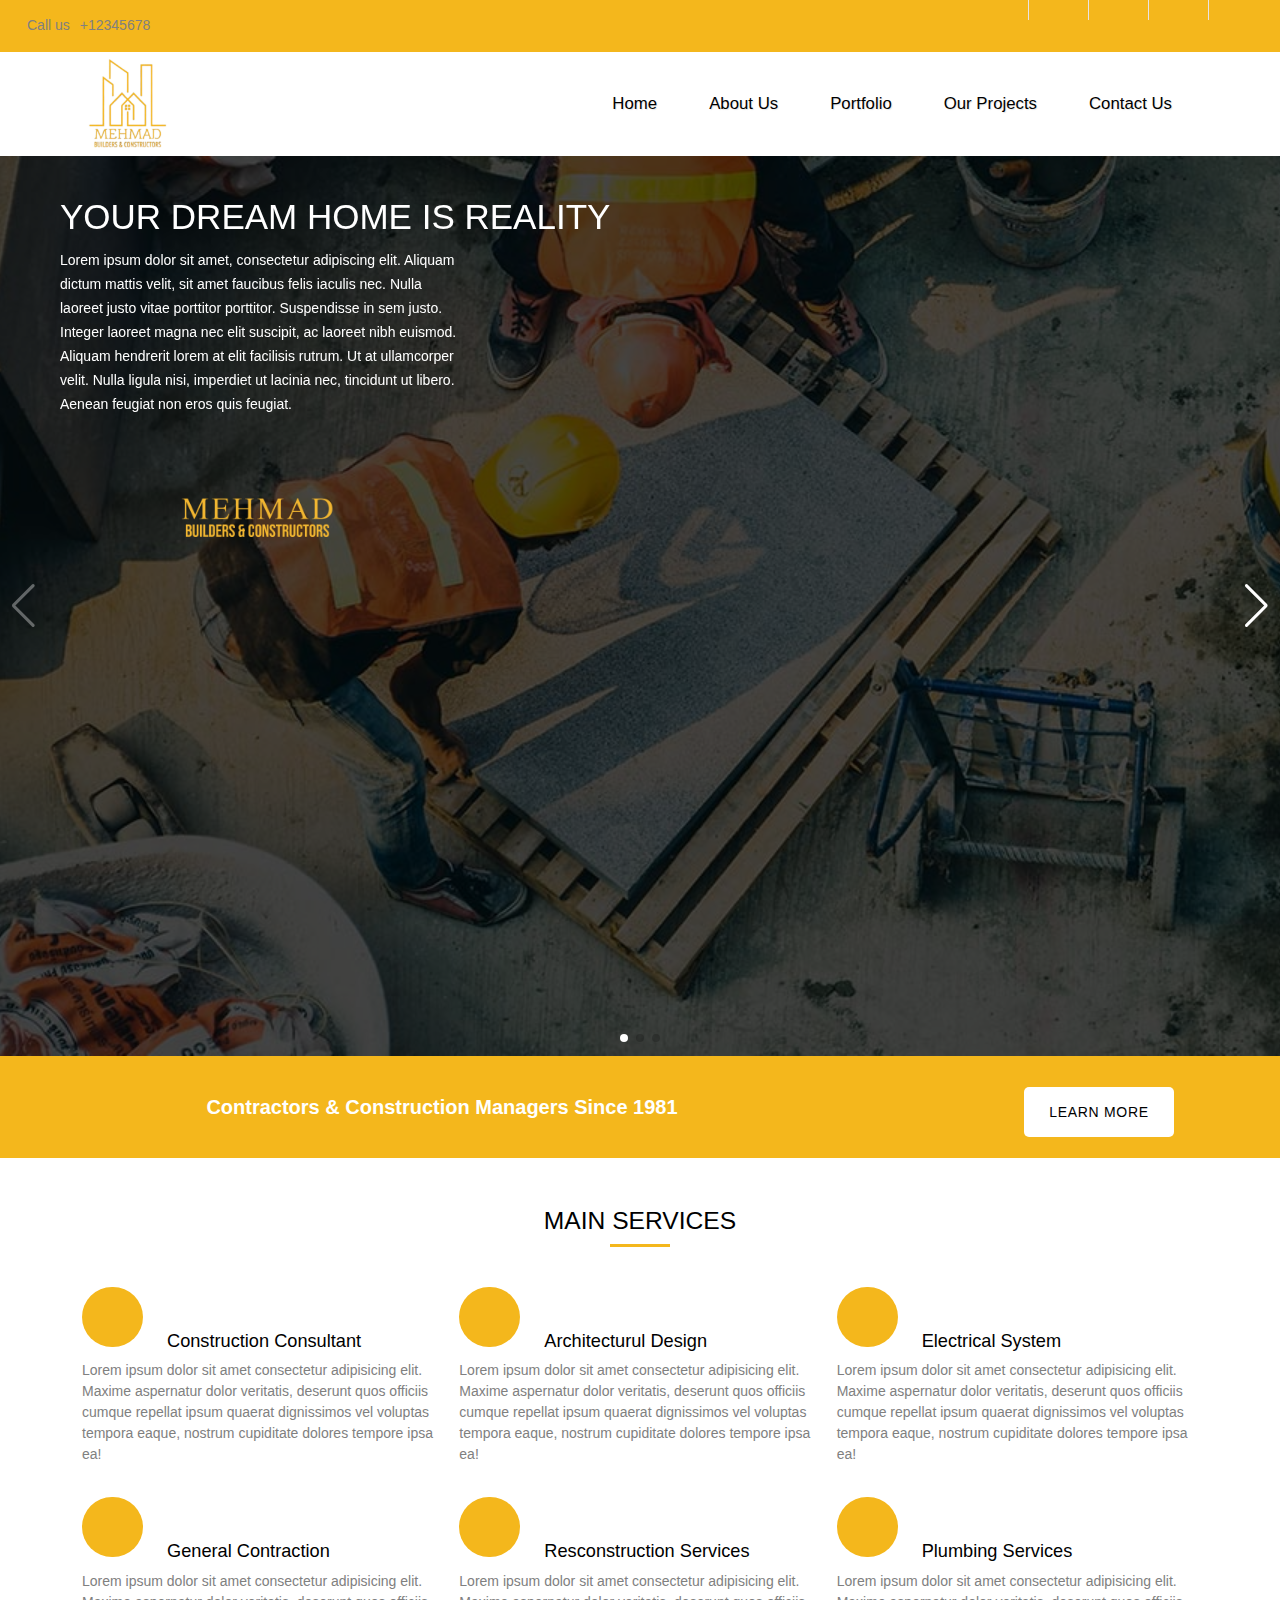
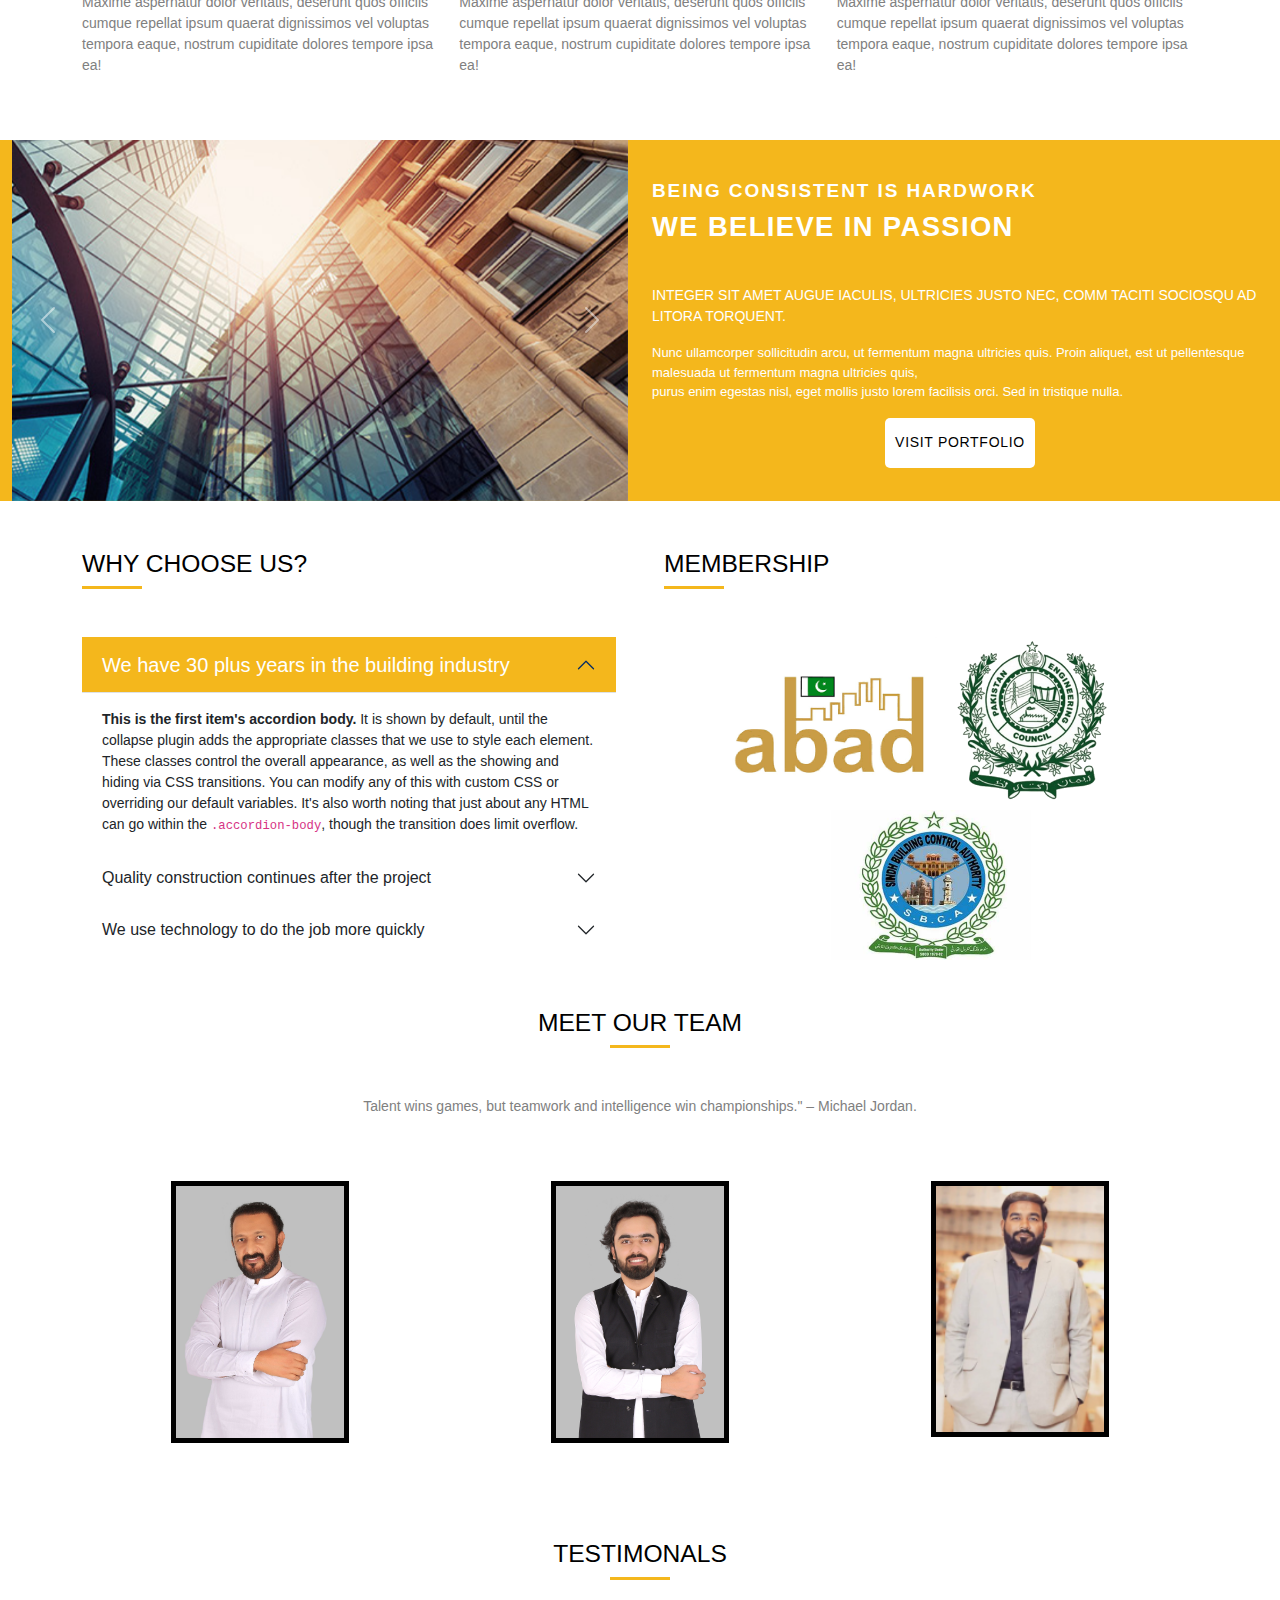
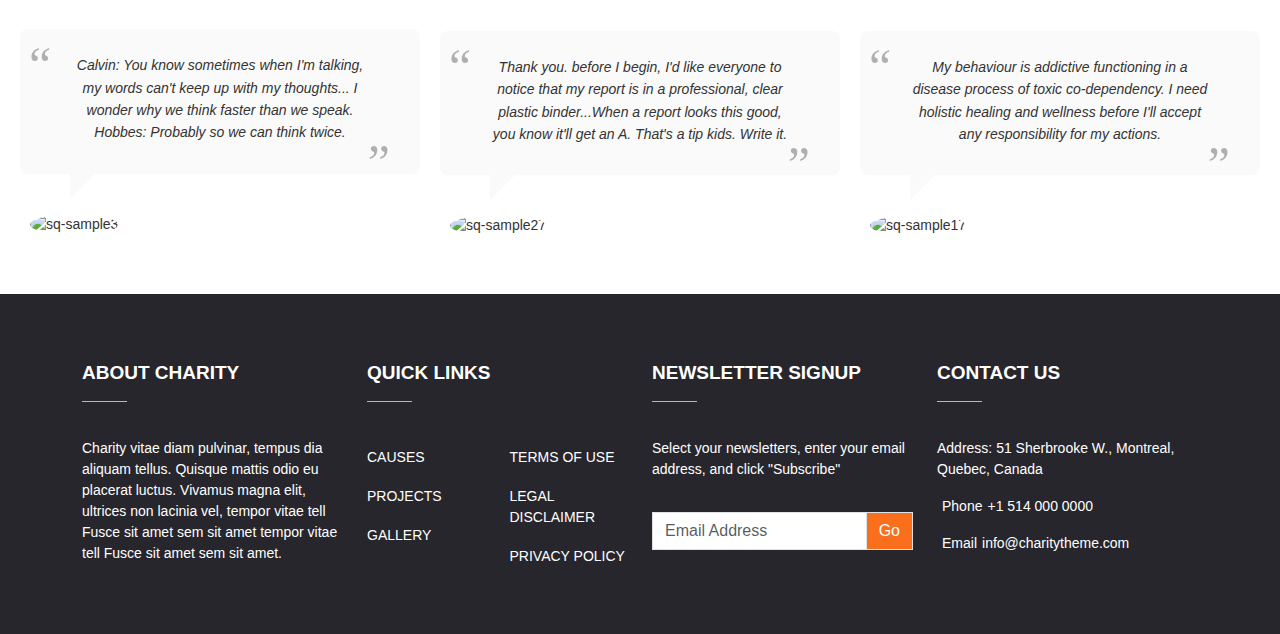
==== commit e5499a5f: "files" ====
--- a/index.html
+++ b/index.html
@@ -363,38 +363,54 @@
         <p class=" text-center mt-5">
             Talent wins games, but teamwork and intelligence win championships." – Michael Jordan.
         </p>
-        <div id="container" class="m-auto mt-5 ">
-            <img src="assets/ceo.jfif" alt="Avatar" class="imageTeam">
-            <div class="overlayTeam">
-                <div class=" px-2 mt-2">
-                    <h3>CEO</h3>
-                    <div  style="background-color: white; width: 30px; height: 1px;"></div>
-                    <h4 class="mt-2">Mr Akran Khan</h4>
-                    <p class=" mt-2">
-                        The CEO is responsible for making major corporate decisions, driving
-                        the direction of the company , A accountable to the board of directors
-                         or stakeholders of the company and are often the public face of the organization.
-                    </p>
-                </div>
-            </div>
-        </div>
         <div class="row">
-            <div class="col-md-6  mt-5">
+            <div class="col-md-4">
                 <div id="container" class="m-auto mt-5 ">
+                    <img src="assets/ceo.jfif" alt="Avatar" class="imageTeam">
+                    <div class="overlayTeam">
+                        <div class=" px-2 mt-2">
+                            <h3>CEO</h3>
+                            <div style="background-color: white; width: 30px; height: 1px;"></div>
+                            <h4 class="mt-2">Mr Akran Khan</h4>
+                            <p class=" mt-2">
+                                The CEO is responsible for making major corporate decisions, driving
+                                the direction of the company , A accountable to the board of directors
+                                or stakeholders of the company and are often the public face of the organization.
+                            </p>
+                        </div>
+                    </div>
+                </div>
+            </div>
+            <div class="col-md-4  mt-5">
+                <div id="container" class="m-auto ">
                     <img src="assets/umair khan.jpg" alt="Avatar" class="imageTeam">
                     <div class="overlayTeam">
-                        <div class="textTeam">
-                            text
-                        </div>
-                    </div>
-                </div>
-            </div>
-            <div class="col-md-6 mt-5">
+                        <div class=" px-2 mt-2">
+                            <h3>DIRECTOR</h3>
+                            <div style="background-color: white; width: 30px; height: 1px;"></div>
+                            <h4 class="mt-2">Umair khan</h4>
+                            <p class=" mt-2">
+                                The CEO is responsible for making major corporate decisions, driving
+                                the direction of the company , A accountable to the board of directors
+                                or stakeholders of the company and are often the public face of the organization.
+                            </p>
+                        </div>
+                    </div>
+                </div>
+            </div>
+            <div class="col-md-4">
                 <div id="container" class="m-auto mt-5 ">
-                    <img src="assets/umair khan.jpg" alt="Avatar" class="imageTeam">
+                    <img src="assets/final.png" alt="Avatar" class="imageTeam">
                     <div class="overlayTeam">
-                        <div class="textTeam">
-                            text
+                        <div class=" px-2 mt-2">
+                            <h3>DIRECTOR</h3>
+                            <div style="background-color: white; width: 30px; height: 1px;"></div>
+                            <h4 class="mt-2">Ramish Ali Kazmi</h4>
+                            <p class=" mt-2">
+                                The CEO is responsible for making major corporate decisions, driving
+                                the direction of the company , A accountable to the board of directors
+                                or stakeholders of the company and are often the public face of the organization.
+                            </p>
                         </div>
                     </div>
                 </div>
@@ -428,7 +444,7 @@
             <img src="https://s3-us-west-2.amazonaws.com/s.cdpn.io/331810/sq-sample17.jpg" alt="sq-sample17" />
         </figure>
     </div>
-    
+
     <!-- footer -->
     <div id="footer" class="container-fluid my-5">
         <div class="container">
--- a/style.css
+++ b/style.css
@@ -58,13 +58,11 @@
   margin: 0;
   padding: 0;
 }
-
 .swiper {
   width: 100%;
   height: 100%;
   background: #000;
 }
-
 .swiper-slide {
   font-size: 18px;
   color: #fff;
@@ -72,7 +70,6 @@
   box-sizing: border-box;
   padding: 40px 60px;
 }
-
 .parallax-bg {
   position: absolute;
   left: 0;
@@ -402,6 +399,7 @@
   width: 100%;
   height: auto;
   max-width: 300px;
+  border: 5px solid black;
 }
 
 .overlayTeam {
@@ -423,7 +421,7 @@
 }
 
 .textTeam {
-    padding-left: 10px;
+  padding-left: 10px;
   color: white;
   position: absolute;
   top: 50%;
